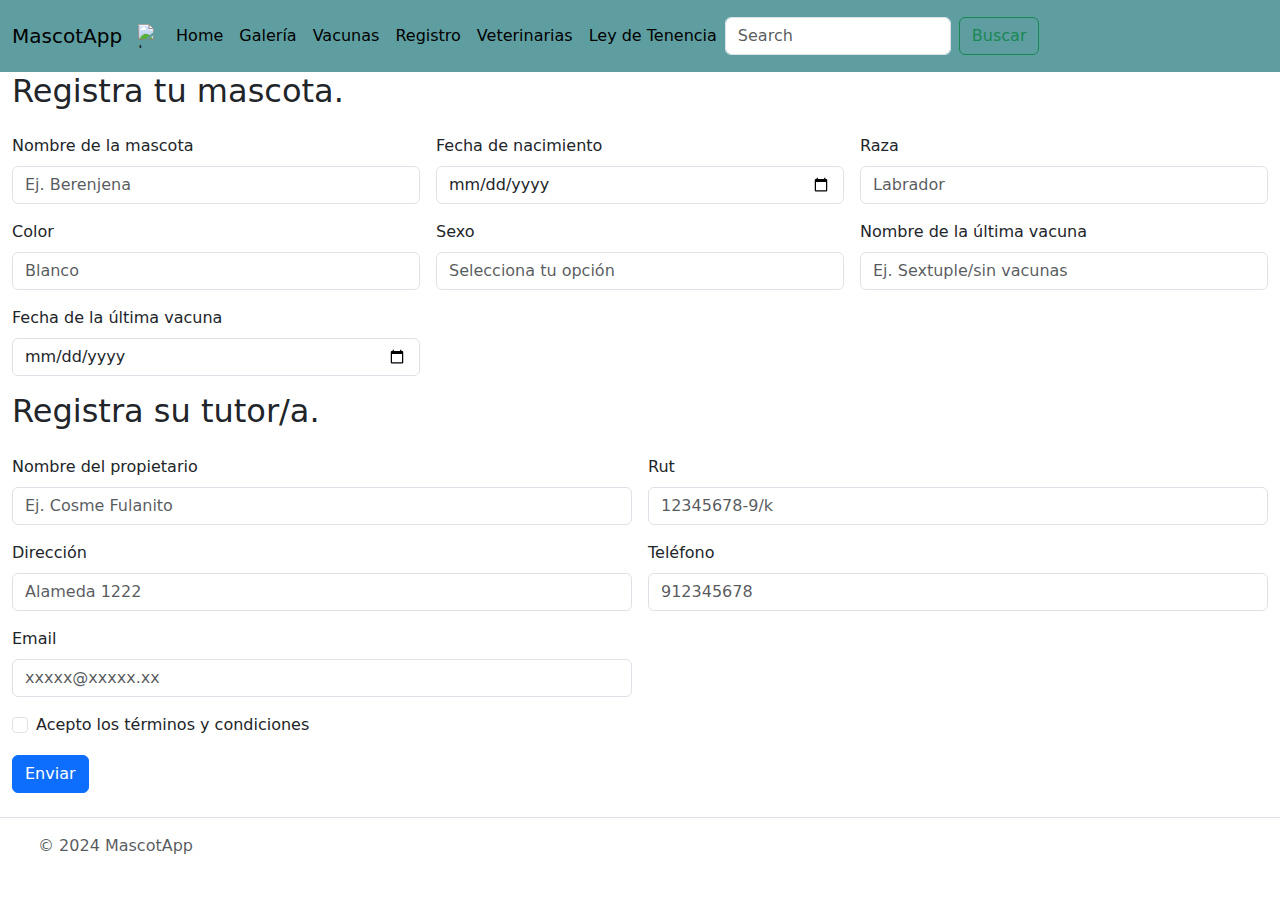
==== formulario.html @ 2e172b25 "Add files via upload" ====
<!DOCTYPE html>
<html lang="es">
  <head>
    <meta charset="UTF-8">
    <meta name="viewport" content="width=device-width, initial-scale=1.0">
    <title>MascotApp</title>
    <link rel="stylesheet" href="/css/form.css">
    <link href="https://cdn.jsdelivr.net/npm/bootstrap@5.3.3/dist/css/bootstrap.min.css" rel="stylesheet" integrity="sha384-QWTKZyjpPEjISv5WaRU9OFeRpok6YctnYmDr5pNlyT2bRjXh0JMhjY6hW+ALEwIH" crossorigin="anonymous">
  
  </head> 


<body>
<header>
    <!--Nav-->
    <nav class="navbar navbar-expand-lg navbar-light" style="background-color: cadetblue; align-items: center;">
      <div class="container-fluid">
        <div class="navbar">
        <a class="navbar-brand" href="/pages/Index.html">MascotApp</a>
        <img src="/img/logo navbar.png" alt="Logo" width="30" height="24" class="d-inline-block align-text-top">
        <button class="navbar-toggler" type="button" data-bs-toggle="collapse" data-bs-target="#navbarSupportedContent" aria-controls="navbarSupportedContent" aria-expanded="false" aria-label="Toggle navigation">
          <span class="navbar-toggler-icon"></span>
        </button>
        <div class="collapse navbar-collapse" id="navbarSupportedContent">
          <ul class="navbar-nav me-auto mb-2 mb-lg-0">
            <li class="nav-item">
              <a class="nav-link active" aria-current="page" href="/pages/Index.html">Home</a>
            </li>
            <li class="nav-item">
              <a class="nav-link active" aria-current="page" href="/pages/galeria.html">Galería</a>
            </li>
            <li class="nav-item">
              <a class="nav-link active" aria-current="page" href="/pages/vacunas.html">Vacunas</a>
            </li>
            <li class="nav-item">
              <a class="nav-link active" aria-current="page" href="/pages/formulario.html">Registro</a>
            </li>
            <li class="nav-item">
              <a class="nav-link active" aria-current="page" href="/pages/veterinarias.html">Veterinarias</a>
            </li>
            <li class="nav-item">
              <a class="nav-link active" aria-current="page" href="/pages/ley de tenencia.html  ">Ley de Tenencia</a>
            </li>
          </ul>
          <form class="d-flex" role="search">
            <input class="form-control me-2" type="search" placeholder="Search" aria-label="Search">
            <button class="btn btn-outline-success" type="submit">Buscar</button>
          </form>
        </div>
      </div>
    </nav>
      <!--Fin de Nav-->
</header>


<div class="container-fluid bg-custom">
<form action="Confirm.html" method="get" class="needs-validation" novalidate>
  <div class="row g-3">
    <div class="col-md-12">
      <h2>Registra tu mascota.</h2>
    </div>
    <div class="col-md-4">
      <label for="nombre_mascota" class="form-label">Nombre de la mascota</label>
      <input type="text" class="form-control" id="nombre_mascota" placeholder="Ej. Berenjena" required>
      <div class="valid-feedback">
        ¡Se ve bien!
      </div>
    </div>

    <div class="col-md-4">
      <label for="fecha_nacimiento" class="form-label">Fecha de nacimiento</label>
      <input type="date" class="form-control" id="fecha_nacimiento" required>
      <div class="valid-feedback">
        ¡Se ve bien!
      </div>
    </div>

    <div class="col-md-4">
      <label for="raza" class="form-label">Raza</label>
      <input type="text" class="form-control" id="raza" placeholder="Labrador" required>
      <div class="valid-feedback">
        ¡Se ve bien!
      </div>
    </div>

    <div class="col-md-4">
      <label for="color" class="form-label">Color</label>
      <input type="text" class="form-control" id="color" placeholder="Blanco" required>
      <div class="valid-feedback">
        ¡Se ve bien!
      </div>
    </div>

    <div class="col-md-4">
      <label for="sexo" class="form-label">Sexo</label>
      <input type="text" class="form-control" id="sexo" name="sexo" list="FM" placeholder="Selecciona tu opción" required>
      <datalist id="FM">
          <option value="hembra"></option>
          <option value="macho"></option>
      </datalist>
      <div class="invalid-feedback">
        Por favor, selecciona una opción válida.
      </div>
    </div>

    <div class="col-md-4">
      <label for="nombre_vacuna" class="form-label">Nombre de la última vacuna</label>
      <input type="text" class="form-control" id="nombre_vacuna" placeholder="Ej. Sextuple/sin vacunas" required>
      <div class="invalid-feedback">
        Por favor, ingresa el nombre de la última vacuna.
      </div>
    </div>

    <div class="col-md-4">
      <label for="ultima_vacuna" class="form-label">Fecha de la última vacuna</label>
      <input type="date" class="form-control" id="ultima_vacuna">
      <div class="valid-feedback">
        ¡Se ve bien!
      </div>
    </div>

    <div class="col-md-12">
      <h2>Registra su tutor/a.</h2>
    </div>

    <div class="col-md-6">
      <label for="nombre_propietario" class="form-label">Nombre del propietario</label>
      <input type="text" class="form-control" id="nombre_propietario" placeholder="Ej. Cosme Fulanito" required>
      <div class="valid-feedback">
        ¡Se ve bien!
      </div>
    </div>

    <div class="col-md-6">
      <label for="dni" class="form-label">Rut</label>
      <input type="text" class="form-control" id="dni" placeholder="12345678-9/k" pattern="^[0-9]{1,8}-[0-9kK]$" required>
      <div class="invalid-feedback">
        Por favor, ingresa un Rut válido.
      </div>
    </div>

    <div class="col-md-6">
      <label for="direccion" class="form-label">Dirección</label>
      <input type="text" class="form-control" id="direccion" placeholder="Alameda 1222" required>
      <div class="valid-feedback">
        ¡Se ve bien!
      </div>
    </div>

    <div class="col-md-6">
      <label for="telefono" class="form-label">Teléfono</label>
      <input type="tel" class="form-control" id="telefono" name="telefono" placeholder="912345678" pattern="^[0-9]{9}$" required>
      <div class="invalid-feedback">
        Por favor, ingresa un número de teléfono válido.
      </div>
    </div>

    <div class="col-md-6">
      <label for="correo" class="form-label">Email</label>
      <input type="email" class="form-control" id="correo" name="correo" placeholder="xxxxx@xxxxx.xx" pattern="^[^@]+@[^@]+\.[a-zA-Z]{2,}$" required>
      <div class="invalid-feedback">
        Por favor, ingresa un correo electrónico válido.
      </div>
    </div>

    <div class="col-12">
      <div class="form-check">
        <input class="form-check-input" type="checkbox" value="" id="invalidCheck" required>
        <label class="form-check-label" for="invalidCheck">
          Acepto los términos y condiciones
        </label>
        <div class="invalid-feedback">
          Debes aceptar antes de enviar.
        </div>
      </div>
    </div>

    <div class="col-12">
      <button class="btn btn-primary" type="submit">Enviar</button>
    </div>
  </div>
</form>
</div>
  


<footer class="d-flex flex-wrap justify-content-between align-items-center py-3 my-4 border-top">
  <div class="col-md-4 d-flex align-items-center">
  <a href="/" class="mb-3 me-2 mb-md-0 text-muted text-decoration-none lh-1">
  <svg class="bi" width="30" height="24"><use xlink:href="#bootstrap"></use></svg>
  </a>
  <span class="mb-3 mb-md-0 text-muted">© 2024 MascotApp</span>
 </div>     
</footer>

  
</body>
</html>
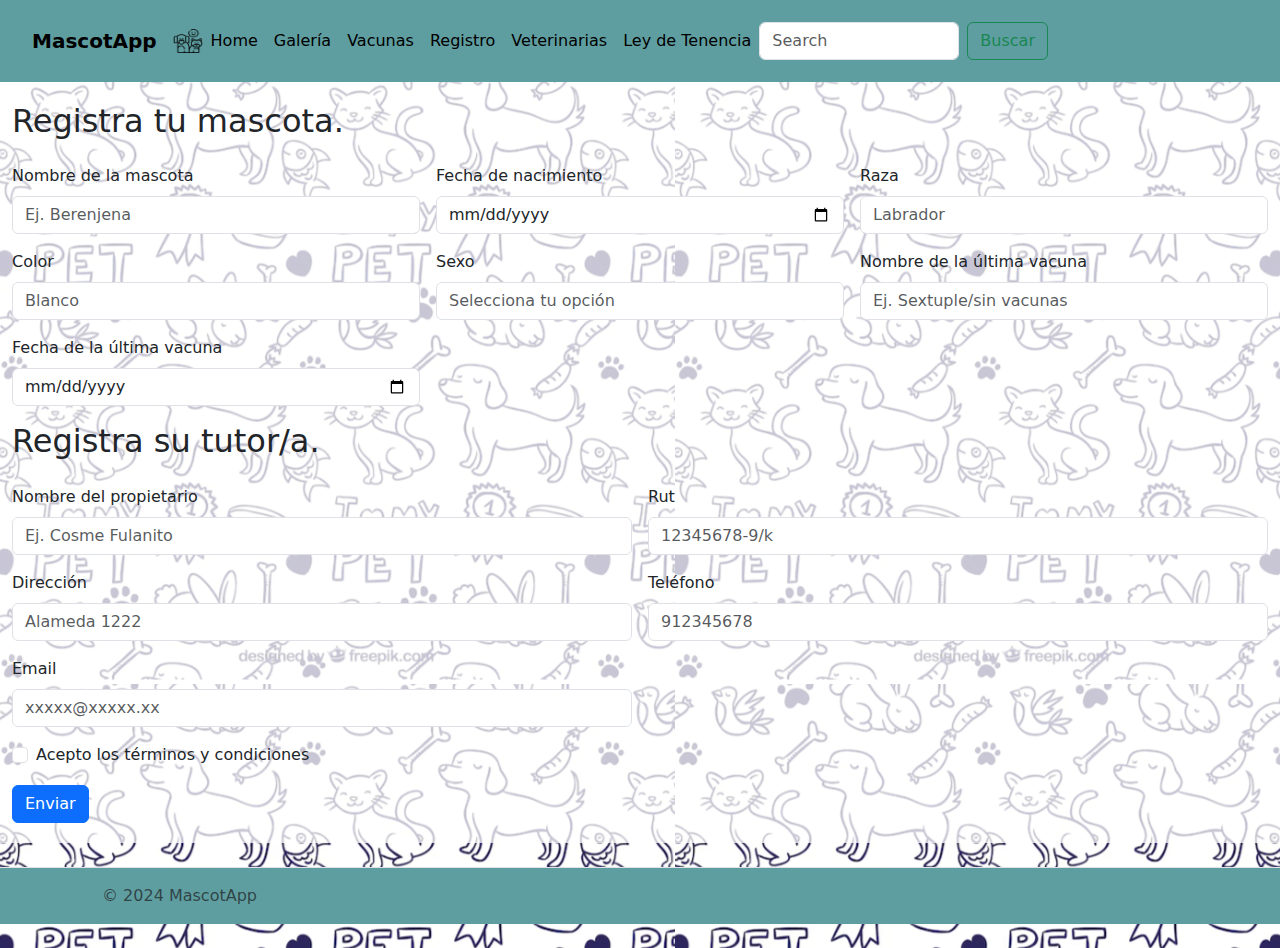
==== commit d1006a97: "Update formulario.html" ====
--- a/formulario.html
+++ b/formulario.html
@@ -24,22 +24,22 @@
         <div class="collapse navbar-collapse" id="navbarSupportedContent">
           <ul class="navbar-nav me-auto mb-2 mb-lg-0">
             <li class="nav-item">
-              <a class="nav-link active" aria-current="page" href="/pages/Index.html">Home</a>
+              <a class="nav-link active" aria-current="page" href="/index.html">Home</a>
             </li>
             <li class="nav-item">
-              <a class="nav-link active" aria-current="page" href="/pages/galeria.html">Galería</a>
+              <a class="nav-link active" aria-current="page" href="/galeria.html">Galería</a>
             </li>
             <li class="nav-item">
-              <a class="nav-link active" aria-current="page" href="/pages/vacunas.html">Vacunas</a>
+              <a class="nav-link active" aria-current="page" href="/vacunas.html">Vacunas</a>
             </li>
             <li class="nav-item">
-              <a class="nav-link active" aria-current="page" href="/pages/formulario.html">Registro</a>
+              <a class="nav-link active" aria-current="page" href="/formulario.html">Registro</a>
             </li>
             <li class="nav-item">
-              <a class="nav-link active" aria-current="page" href="/pages/veterinarias.html">Veterinarias</a>
+              <a class="nav-link active" aria-current="page" href="/veterinarias.html">Veterinarias</a>
             </li>
             <li class="nav-item">
-              <a class="nav-link active" aria-current="page" href="/pages/ley de tenencia.html  ">Ley de Tenencia</a>
+              <a class="nav-link active" aria-current="page" href="/ley de tenencia.html  ">Ley de Tenencia</a>
             </li>
           </ul>
           <form class="d-flex" role="search">
@@ -195,4 +195,4 @@
 
   
 </body>
-</html>+</html>
--- a/css/form.css
+++ b/css/form.css
@@ -0,0 +1,106 @@
+/*Background*/
+
+body {
+    background-image: url('/img/pet\ pattern\ background.png'); /* Ruta del background */
+    background-repeat: repeat; /* Establece la repetición en mosaico de la imagen de fondo */
+    margin: 0; 
+    padding: 0;
+  }
+  .bg-custom {
+    background-color: #ffffffbd; /* Cambia este valor al color que desees */
+    padding: 20px; /* Añade espaciado interior si lo necesitas */
+}
+
+  /* Título */
+  h1 {
+    text-align: center;
+    font-family: fantasy;
+    background-color:#ccc;
+  
+  }
+  
+    header {
+      background-color: cadetblue;
+      color: #333;
+      display: flex;
+      justify-content: space-between;
+      align-items: center;
+      padding: 5px 20px;
+    }
+    
+    .logo img {
+      width: 30px; /* Ajusta el tamaño del ícono según sea necesario */
+      border-radius: 50%; /* Para hacer el ícono circular */
+      background-color: white;
+    }
+  
+    .logo-text {
+      font-family: Arial, sans-serif; /* Establece la fuente del texto */
+      font-size: 16px; /* Define el tamaño del texto */
+      color: #333; /* Establece el color del texto */
+      font-weight: bold; /* Hace que el texto aparezca en negrita */
+      vertical-align: super;
+  
+    }
+  
+    .nav-container {
+      text-align: center; /* Alinea el texto al centro */
+      flex: 1; /* Hace que el contenedor ocupe el espacio disponible */
+    }
+
+
+  /* Estilo personalizado para la barra de navegación */
+  .navbar {
+    background-color: cadetblue; /* Cambiar el color de fondo de la barra de navegación */
+  }
+  
+  /* Estilo personalizado para el enlace de la marca de la barra de navegación */
+  .navbar-brand {
+    color: rgb(14, 40, 41); /* Cambiar el color del texto de la marca */
+    font-weight: bold; /* Hacer que el texto de la marca sea negrita */
+  }
+  
+  /* Estilo personalizado para el enlace de la marca de la barra de navegación al pasar el mouse */
+  .navbar-brand:hover {
+    color: #555; /* Cambiar el color del texto de la marca al pasar el mouse */
+  }
+  
+  /* Estilo personalizado para los enlaces de la barra de navegación */
+  .navbar-nav .nav-link {
+    color: #333; /* Cambiar el color del texto de los enlaces */
+  }
+  
+  /* Estilo personalizado para los enlaces de la barra de navegación al pasar el mouse */
+  .navbar-nav .nav-link:hover {
+    color: #555; /* Cambiar el color del texto de los enlaces al pasar el mouse */
+  }
+  
+  /* Estilo personalizado para el botón de búsqueda */
+  .navbar .form-control {
+    width: 200px; /* Ajustar el ancho del campo de búsqueda */
+    margin-right: 10px; /* Agregar espacio a la derecha del campo de búsqueda */
+  }
+  
+  
+    
+/* Formularios */
+.form-container {
+  background-color: rgba(0, 0, 0, 0.252);
+    max-width: 300px; /* Ancho máximo del contenedor del formulario */
+    margin: 0 auto; /* Centrar el formulario horizontalmente */
+  }
+
+
+  /* Footer */ 
+  footer {
+    position: relative;
+    bottom: 0;
+    width: 100%;
+    background-color: cadetblue; /* Color de fondo opcional */
+    padding: 5%; /* Espaciado interior opcional */
+  }
+  .footer-content {
+    max-width: auto; /* Ancho máximo del contenido */
+    margin: 0 auto; /* Centrar el contenido */
+  }
+  